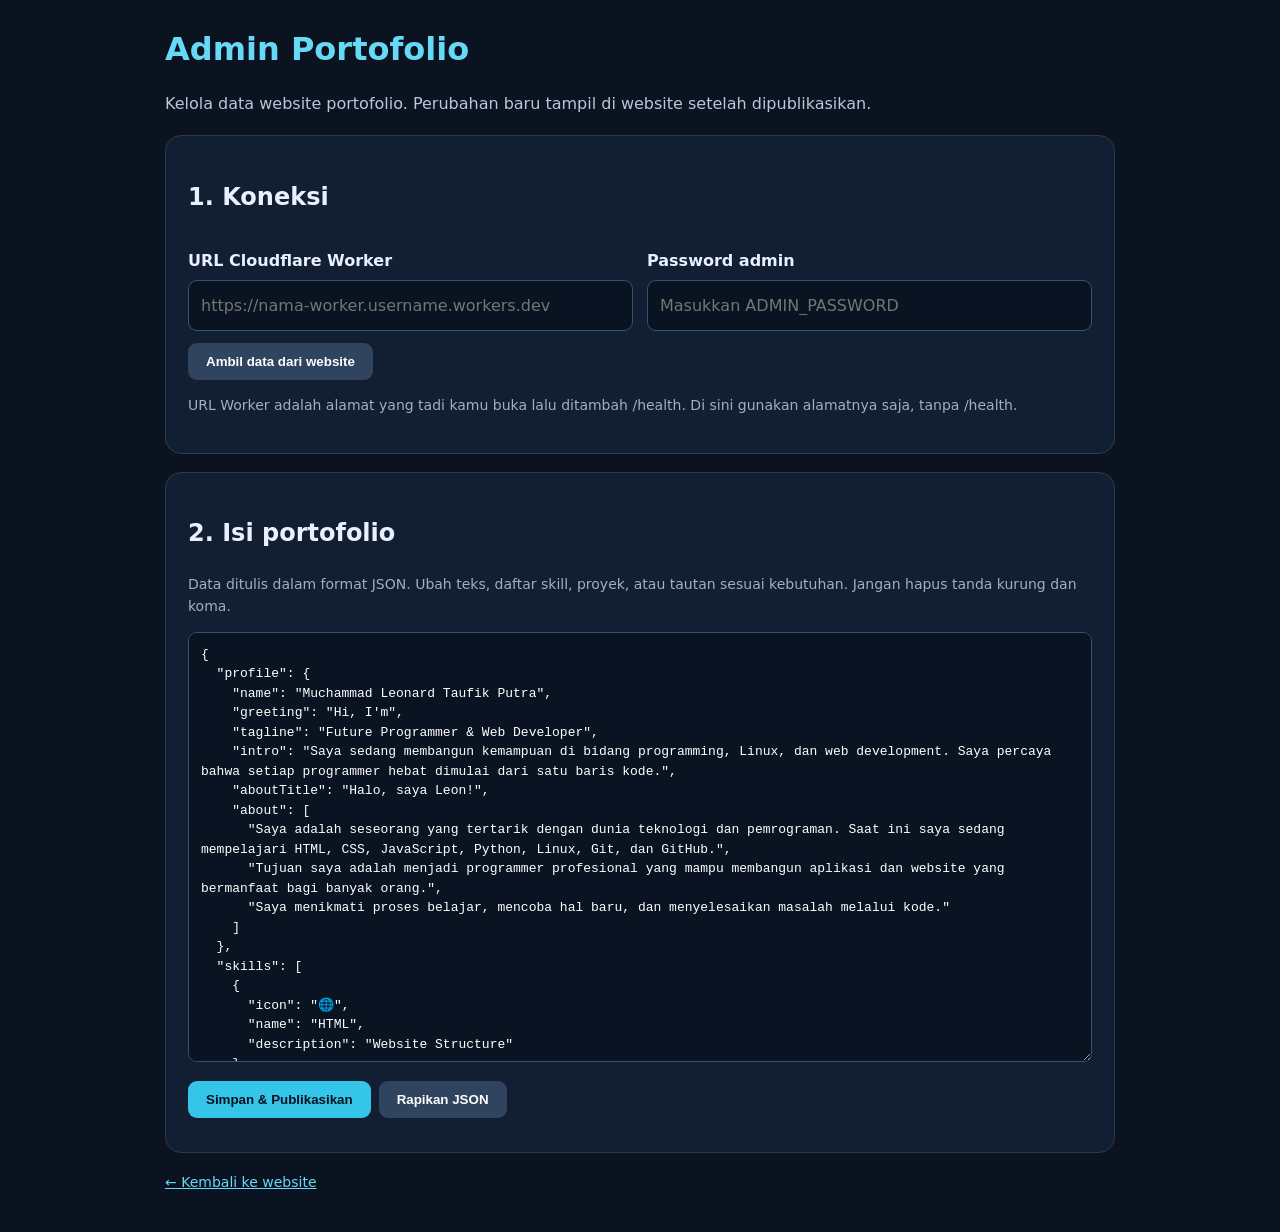
==== admin/index.html @ 1a04d564 "Add portfolio admin dashboard" ====
<!doctype html>
<html lang="id"><head><meta charset="utf-8"><meta name="viewport" content="width=device-width,initial-scale=1"><title>Admin Portofolio Leon</title>
<style>
*{box-sizing:border-box}body{margin:0;background:#0b1220;color:#e8f0ff;font:16px/1.6 system-ui,Arial;padding:24px}.wrap{max-width:950px;margin:auto}.card{background:#121e31;border:1px solid #263b58;border-radius:16px;padding:22px;margin:18px 0}h1{margin:0 0 6px;color:#65d9f5}p{color:#b8c8dc}.grid{display:grid;grid-template-columns:1fr 1fr;gap:14px}label{display:block;font-weight:600;margin:12px 0 6px}input,textarea{width:100%;padding:12px;border:1px solid #38516f;border-radius:9px;background:#091321;color:#fff;font:inherit}textarea{min-height:430px;font:13px/1.5 ui-monospace,monospace}button{padding:11px 18px;border:0;border-radius:9px;background:#35c5e8;color:#06111e;font-weight:700;cursor:pointer;margin:12px 8px 0 0}button.secondary{background:#30445f;color:#fff}#status{margin-top:12px;color:#8fe6bb;white-space:pre-wrap}.hint{font-size:14px;color:#9db0c8}@media(max-width:650px){.grid{grid-template-columns:1fr}body{padding:14px}}
</style></head><body><main class="wrap"><h1>Admin Portofolio</h1><p>Kelola data website portofolio. Perubahan baru tampil di website setelah dipublikasikan.</p>
<section class="card"><h2>1. Koneksi</h2><div class="grid"><div><label for="api">URL Cloudflare Worker</label><input id="api" placeholder="https://nama-worker.username.workers.dev"></div><div><label for="password">Password admin</label><input id="password" type="password" placeholder="Masukkan ADMIN_PASSWORD"></div></div><button class="secondary" id="load">Ambil data dari website</button><p class="hint">URL Worker adalah alamat yang tadi kamu buka lalu ditambah /health. Di sini gunakan alamatnya saja, tanpa /health.</p></section>
<section class="card"><h2>2. Isi portofolio</h2><p class="hint">Data ditulis dalam format JSON. Ubah teks, daftar skill, proyek, atau tautan sesuai kebutuhan. Jangan hapus tanda kurung dan koma.</p><textarea id="editor" spellcheck="false"></textarea><button id="publish">Simpan & Publikasikan</button><button class="secondary" id="format">Rapikan JSON</button><div id="status" role="status"></div></section>
<p class="hint"><a href="../" style="color:#65d9f5">← Kembali ke website</a></p></main>
<script>
const $=id=>document.getElementById(id);
const starter="{\n  \"profile\": {\n    \"name\": \"Muchammad Leonard Taufik Putra\",\n    \"greeting\": \"Hi, I'm\",\n    \"tagline\": \"Future Programmer & Web Developer\",\n    \"intro\": \"Saya sedang membangun kemampuan di bidang programming, Linux, dan web development. Saya percaya bahwa setiap programmer hebat dimulai dari satu baris kode.\",\n    \"aboutTitle\": \"Halo, saya Leon!\",\n    \"about\": [\n      \"Saya adalah seseorang yang tertarik dengan dunia teknologi dan pemrograman. Saat ini saya sedang mempelajari HTML, CSS, JavaScript, Python, Linux, Git, dan GitHub.\",\n      \"Tujuan saya adalah menjadi programmer profesional yang mampu membangun aplikasi dan website yang bermanfaat bagi banyak orang.\",\n      \"Saya menikmati proses belajar, mencoba hal baru, dan menyelesaikan masalah melalui kode.\"\n    ]\n  },\n  \"skills\": [\n    {\n      \"icon\": \"🌐\",\n      \"name\": \"HTML\",\n      \"description\": \"Website Structure\"\n    },\n    {\n      \"icon\": \"🎨\",\n      \"name\": \"CSS\",\n      \"description\": \"Web Design\"\n    },\n    {\n      \"icon\": \"⚡\",\n      \"name\": \"JavaScript\",\n      \"description\": \"Web Interaction\"\n    },\n    {\n      \"icon\": \"🐍\",\n      \"name\": \"Python\",\n      \"description\": \"Programming\"\n    },\n    {\n      \"icon\": \"🐧\",\n      \"name\": \"Linux\",\n      \"description\": \"Operating System\"\n    },\n    {\n      \"icon\": \"🔧\",\n      \"name\": \"Git & GitHub\",\n      \"description\": \"Version Control\"\n    }\n  ],\n  \"projects\": [\n    {\n      \"icon\": \"💻\",\n      \"category\": \"WEB DEVELOPMENT\",\n      \"title\": \"Personal Portfolio\",\n      \"description\": \"Website portfolio pribadi menggunakan HTML, CSS, dan JavaScript.\",\n      \"tags\": [\n        \"HTML\",\n        \"CSS\",\n        \"JavaScript\"\n      ],\n      \"url\": \"\"\n    },\n    {\n      \"icon\": \"🐍\",\n      \"category\": \"PROGRAMMING\",\n      \"title\": \"Python Beginner\",\n      \"description\": \"Kumpulan latihan Python untuk memahami dasar-dasar pemrograman.\",\n      \"tags\": [\n        \"Python\",\n        \"Linux\"\n      ],\n      \"url\": \"\"\n    },\n    {\n      \"icon\": \"🐧\",\n      \"category\": \"SYSTEM\",\n      \"title\": \"Linux Learning\",\n      \"description\": \"Dokumentasi pembelajaran Linux, terminal, dan perintah dasar.\",\n      \"tags\": [\n        \"Linux\",\n        \"Terminal\"\n      ],\n      \"url\": \"\"\n    }\n  ],\n  \"contact\": {\n    \"description\": \"Saya terbuka untuk belajar, berkolaborasi, dan berbagi pengalaman.\",\n    \"github\": \"https://github.com/muchammadleonardtaufikputra-bot\"\n  }\n}";
$("editor").value=starter;
function api(){return $("api").value.trim().replace(/\/$/,"")}
function headers(){return {"authorization":"Bearer "+$("password").value,"content-type":"application/json"}}
$("load").onclick=async()=>{try{if(!api()||!$("password").value)throw Error("Isi URL Worker dan password admin dulu.");const r=await fetch(api()+"/portfolio",{headers:headers()});const d=await r.json();if(!r.ok)throw Error(d.error||"Gagal mengambil data.");$("editor").value=JSON.stringify(d,null,2);$("status").textContent="Data berhasil dimuat dari GitHub."}catch(e){$("status").textContent="Gagal: "+e.message}};
$("format").onclick=()=>{try{$("editor").value=JSON.stringify(JSON.parse($("editor").value),null,2);$("status").textContent="JSON berhasil dirapikan."}catch(e){$("status").textContent="JSON belum valid: "+e.message}};
$("publish").onclick=async()=>{try{if(!api()||!$("password").value)throw Error("Isi URL Worker dan password admin dulu.");const body=JSON.parse($("editor").value);const r=await fetch(api()+"/portfolio",{method:"PUT",headers:headers(),body:JSON.stringify(body)});const d=await r.json();if(!r.ok)throw Error(d.error||"Gagal menyimpan.");$("status").textContent="Berhasil! Data tersimpan di GitHub. Tunggu website selesai diperbarui, lalu muat ulang halaman portofolio."}catch(e){$("status").textContent="Gagal: "+e.message}};
</script></body></html>
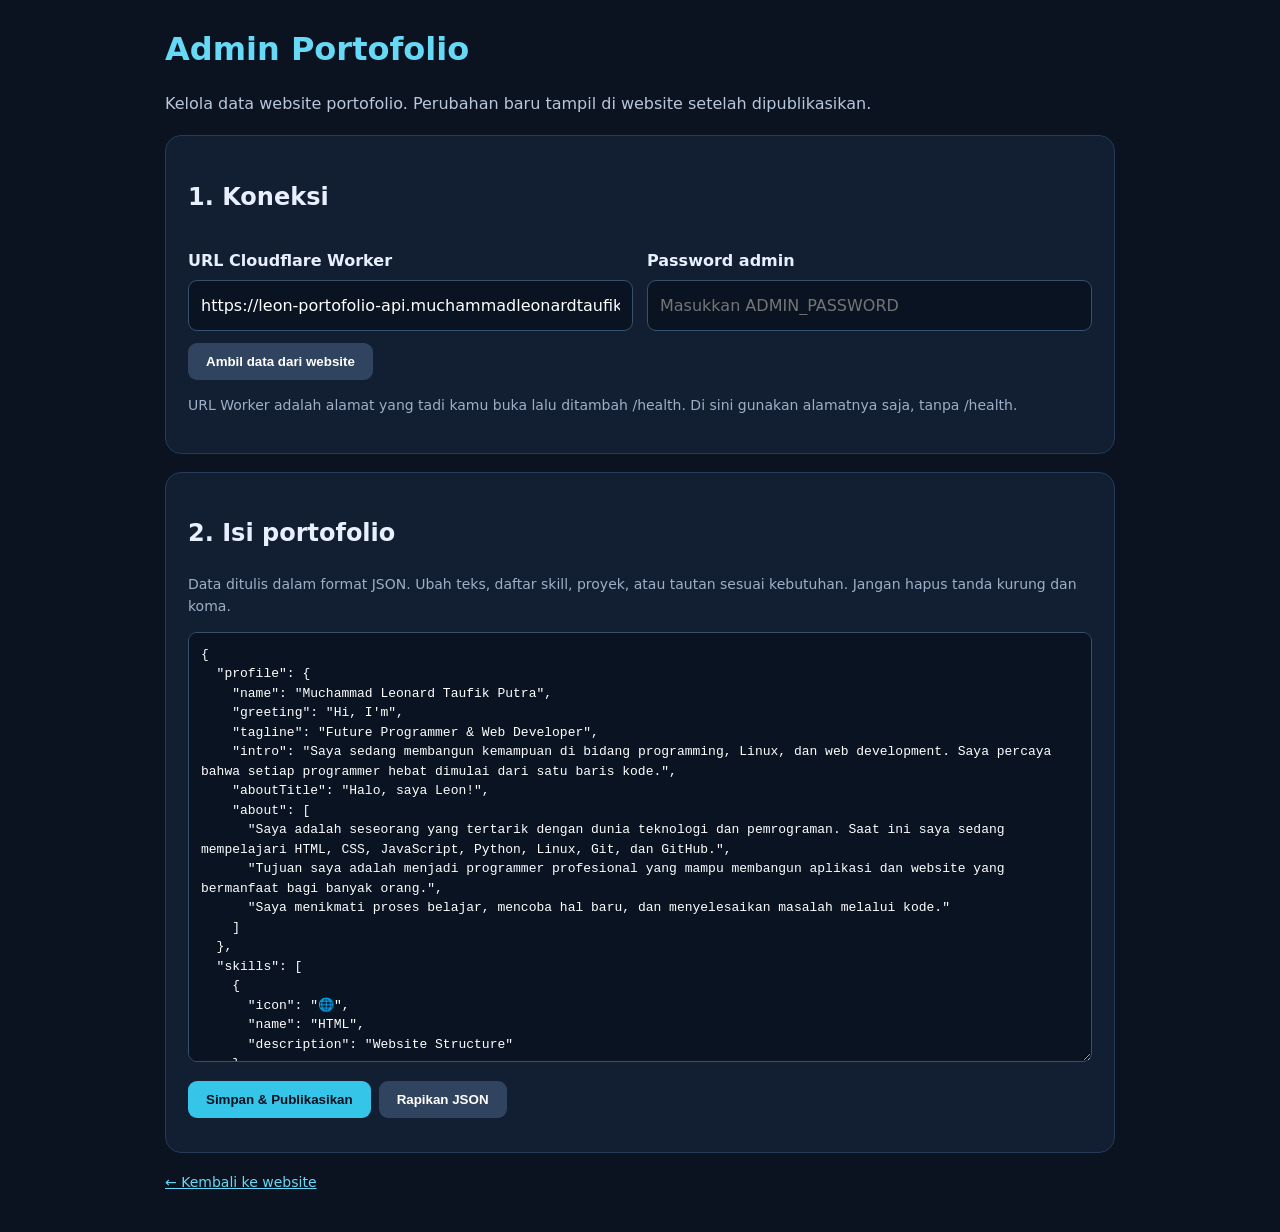
==== commit fd3f8a07: "Fix admin Worker URL and API data format" ====
--- a/admin/index.html
+++ b/admin/index.html
@@ -3,7 +3,7 @@
 <style>
 *{box-sizing:border-box}body{margin:0;background:#0b1220;color:#e8f0ff;font:16px/1.6 system-ui,Arial;padding:24px}.wrap{max-width:950px;margin:auto}.card{background:#121e31;border:1px solid #263b58;border-radius:16px;padding:22px;margin:18px 0}h1{margin:0 0 6px;color:#65d9f5}p{color:#b8c8dc}.grid{display:grid;grid-template-columns:1fr 1fr;gap:14px}label{display:block;font-weight:600;margin:12px 0 6px}input,textarea{width:100%;padding:12px;border:1px solid #38516f;border-radius:9px;background:#091321;color:#fff;font:inherit}textarea{min-height:430px;font:13px/1.5 ui-monospace,monospace}button{padding:11px 18px;border:0;border-radius:9px;background:#35c5e8;color:#06111e;font-weight:700;cursor:pointer;margin:12px 8px 0 0}button.secondary{background:#30445f;color:#fff}#status{margin-top:12px;color:#8fe6bb;white-space:pre-wrap}.hint{font-size:14px;color:#9db0c8}@media(max-width:650px){.grid{grid-template-columns:1fr}body{padding:14px}}
 </style></head><body><main class="wrap"><h1>Admin Portofolio</h1><p>Kelola data website portofolio. Perubahan baru tampil di website setelah dipublikasikan.</p>
-<section class="card"><h2>1. Koneksi</h2><div class="grid"><div><label for="api">URL Cloudflare Worker</label><input id="api" placeholder="https://nama-worker.username.workers.dev"></div><div><label for="password">Password admin</label><input id="password" type="password" placeholder="Masukkan ADMIN_PASSWORD"></div></div><button class="secondary" id="load">Ambil data dari website</button><p class="hint">URL Worker adalah alamat yang tadi kamu buka lalu ditambah /health. Di sini gunakan alamatnya saja, tanpa /health.</p></section>
+<section class="card"><h2>1. Koneksi</h2><div class="grid"><div><label for="api">URL Cloudflare Worker</label><input id="api" value="https://leon-portofolio-api.muchammadleonardtaufikputra.workers.dev" placeholder="https://nama-worker.username.workers.dev"></div><div><label for="password">Password admin</label><input id="password" type="password" placeholder="Masukkan ADMIN_PASSWORD"></div></div><button class="secondary" id="load">Ambil data dari website</button><p class="hint">URL Worker adalah alamat yang tadi kamu buka lalu ditambah /health. Di sini gunakan alamatnya saja, tanpa /health.</p></section>
 <section class="card"><h2>2. Isi portofolio</h2><p class="hint">Data ditulis dalam format JSON. Ubah teks, daftar skill, proyek, atau tautan sesuai kebutuhan. Jangan hapus tanda kurung dan koma.</p><textarea id="editor" spellcheck="false"></textarea><button id="publish">Simpan & Publikasikan</button><button class="secondary" id="format">Rapikan JSON</button><div id="status" role="status"></div></section>
 <p class="hint"><a href="../" style="color:#65d9f5">← Kembali ke website</a></p></main>
 <script>
@@ -12,7 +12,7 @@
 $("editor").value=starter;
 function api(){return $("api").value.trim().replace(/\/$/,"")}
 function headers(){return {"authorization":"Bearer "+$("password").value,"content-type":"application/json"}}
-$("load").onclick=async()=>{try{if(!api()||!$("password").value)throw Error("Isi URL Worker dan password admin dulu.");const r=await fetch(api()+"/portfolio",{headers:headers()});const d=await r.json();if(!r.ok)throw Error(d.error||"Gagal mengambil data.");$("editor").value=JSON.stringify(d,null,2);$("status").textContent="Data berhasil dimuat dari GitHub."}catch(e){$("status").textContent="Gagal: "+e.message}};
+$("load").onclick=async()=>{try{if(!api()||!$("password").value)throw Error("Isi URL Worker dan password admin dulu.");const r=await fetch(api()+"/portfolio",{headers:headers()});const d=await r.json();if(!r.ok)throw Error(d.error||"Gagal mengambil data.");$("editor").value=JSON.stringify(d.data ?? d,null,2);$("status").textContent="Data berhasil dimuat dari GitHub."}catch(e){$("status").textContent="Gagal: "+e.message}};
 $("format").onclick=()=>{try{$("editor").value=JSON.stringify(JSON.parse($("editor").value),null,2);$("status").textContent="JSON berhasil dirapikan."}catch(e){$("status").textContent="JSON belum valid: "+e.message}};
-$("publish").onclick=async()=>{try{if(!api()||!$("password").value)throw Error("Isi URL Worker dan password admin dulu.");const body=JSON.parse($("editor").value);const r=await fetch(api()+"/portfolio",{method:"PUT",headers:headers(),body:JSON.stringify(body)});const d=await r.json();if(!r.ok)throw Error(d.error||"Gagal menyimpan.");$("status").textContent="Berhasil! Data tersimpan di GitHub. Tunggu website selesai diperbarui, lalu muat ulang halaman portofolio."}catch(e){$("status").textContent="Gagal: "+e.message}};
+$("publish").onclick=async()=>{try{if(!api()||!$("password").value)throw Error("Isi URL Worker dan password admin dulu.");const body=JSON.parse($("editor").value);const r=await fetch(api()+"/portfolio",{method:"PUT",headers:headers(),body:JSON.stringify({data:body})});const d=await r.json();if(!r.ok)throw Error(d.error||"Gagal menyimpan.");$("status").textContent="Berhasil! Data tersimpan di GitHub. Tunggu website selesai diperbarui, lalu muat ulang halaman portofolio."}catch(e){$("status").textContent="Gagal: "+e.message}};
 </script></body></html>
